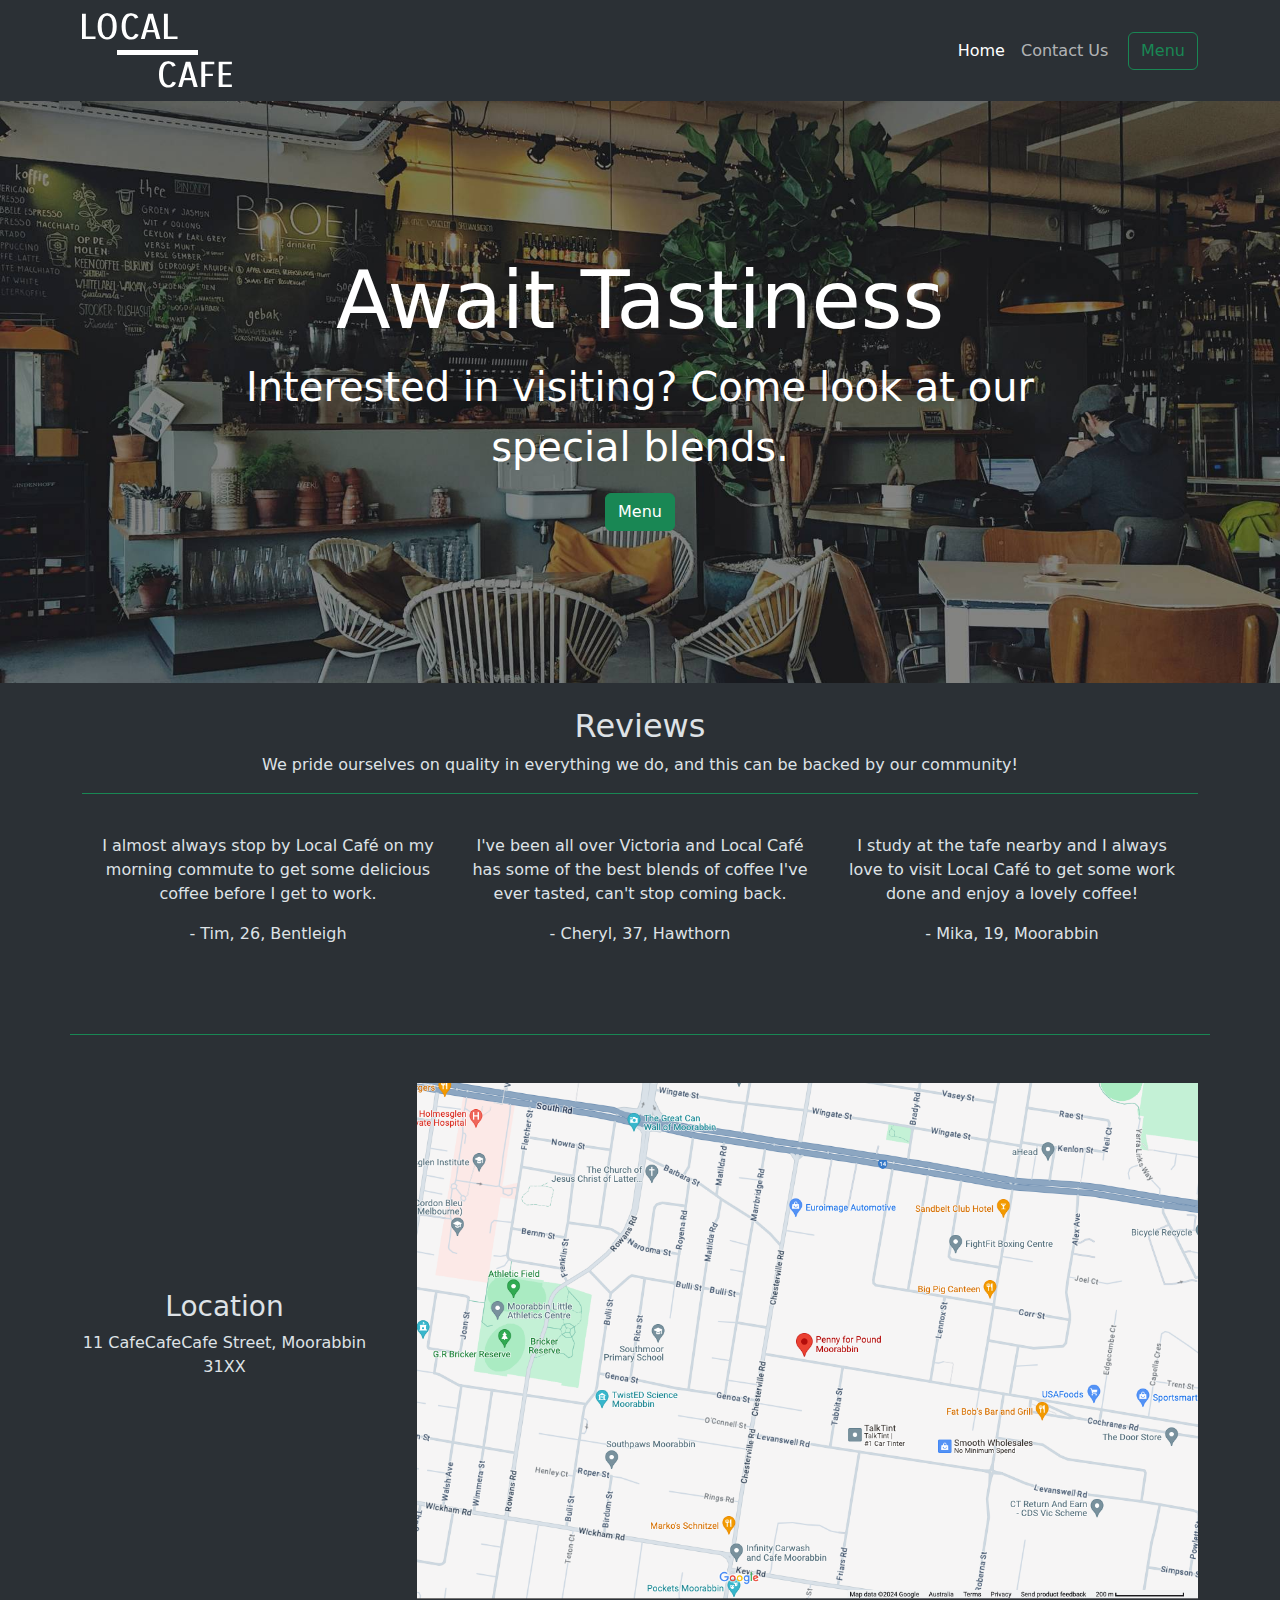
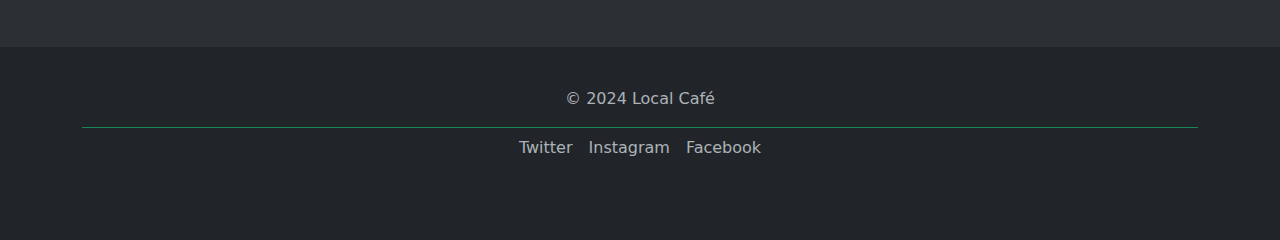
==== index.html @ 9d33f46b "first commit" ====
<!doctype html>
<html lang="en" data-bs-theme="dark">
  <head>
    <meta charset="utf-8">
    <meta name="viewport" content="width=device-width, initial-scale=1">
    <title>Local Café</title>
    <link rel="stylesheet" href="style.css">
    <link href="https://cdn.jsdelivr.net/npm/bootstrap@5.3.3/dist/css/bootstrap.min.css" rel="stylesheet" integrity="sha384-QWTKZyjpPEjISv5WaRU9OFeRpok6YctnYmDr5pNlyT2bRjXh0JMhjY6hW+ALEwIH" crossorigin="anonymous">
  </head>
  <body class="">
    <nav class="navbar navbar-expand-lg bg-body-tertiary">
        <div class="container">
            <a class="navbar-brand" href="index.html">
                <img src="img/LCLogo.png" alt="" class="img-fluid">
            </a>
            <form class="d-flex" role="search">
                <ul class="navbar-nav me-auto mb-2 mb-lg-0">
                    <li class="nav-item">
                        <a class="nav-link active" aria-current="page" href="index.html">Home</a>
                    </li>
                    <li class="nav-item">
                        <a class="nav-link" href="contact.html">Contact Us</a>
                    </li>
                </ul>
                &#10240;
                <div class="center">
                    <a class="btn btn-outline-success" href="menu.html">Menu</a>
                </div>
            </form>
        </div>
    </nav>

    
    <main id="hero" class="">
        <br>
        <div class="container text-center">
            <h1>Await Tastiness</h1>
            <p class="fs-1">Interested in visiting? Come look at our special blends.</p>
            <a class="btn btn-success" href="menu.html">Menu</a>
        </div> 
        <br>
    </main>
    
    <div class="background">
        <section class="container border-bottom border-success">
            <br>
            <h2 class="text-center">Reviews</h2>
            <p class="text-center pb-3 border-bottom border-success">We pride ourselves on quality in everything we do, and this can be backed by our community!</p>
            <br>
            <div class="container text-center">
                <div class="row align-items-start">
                    <div class="desktop col">
                        <p>I almost always stop by Local Café on my morning commute to get some delicious coffee before I get to work.</p>
                        <p>- Tim, 26, Bentleigh</p>
                    </div>
                    <br>
                    <div class="desktop col">
                        <p>I've been all over Victoria and Local Café has some of the best blends of coffee I've ever tasted, can't stop coming back.</p>
                        <p>- Cheryl, 37, Hawthorn</p>
                    </div>
                    <br>
                    <div class="desktop col">
                        <p>I study at the tafe nearby and I always love to visit Local Café to get some work done and enjoy a lovely coffee!</p>
                        <p>- Mika, 19, Moorabbin</p>
                    </div>
                </div>
                <div class="row align-items-start">
                    <div class="mobile">
                        <p>I almost always stop by Local Café on my morning commute to get some delicious coffee before I get to work.</p>
                        <p>- Tim, 26, Bentleigh</p>
                    </div>
                    <br>
                    <div class="mobile">
                        <p>I've been all over Victoria and Local Café has some of the best blends of coffee I've ever tasted, can't stop coming back.</p>
                        <p>- Cheryl, 37, Hawthorn</p>
                    </div>
                    <br>
                    <div class="mobile">
                        <p>I study at the tafe nearby and I always love to visit Local Café to get some work done and enjoy a lovely coffee!</p>
                        <p>- Mika, 19, Moorabbin</p>
                    </div>
                </div>
                <br>
            </div>
        </section>
    </div>

    

    <div class="background">
        <br>
        <div class="container">
            <br>
            <div class="row align-items-start text-center">
                <section class="location">
                    <div class="map">
                        <img src="./img/map.png" alt="A map showing the stores location">
                    </div>
                    <br>
                    <div class="address">
                        <h3>Location</h3>
                        <p>11 CafeCafeCafe Street, Moorabbin 31XX</p>
                    </div>
                </section>
            </div>
        </div>
        <br>
        <br>
    </div>

    <footer class="container py-3 my-4">
        <p class="text-center text-muted">© 2024 Local Café</p>
        <ul class="nav justify-content-center pb-3 mb-3 border-top border-success">
            <li class="nav-item"><a href="#" class="nav-link px-2 text-muted">Twitter</a></li>
            <li class="nav-item"><a href="#" class="nav-link px-2 text-muted">Instagram</a></li>
            <li class="nav-item"><a href="#" class="nav-link px-2 text-muted">Facebook</a></li>
        </ul>
    </footer>

    

    <script src="https://cdn.jsdelivr.net/npm/bootstrap@5.3.3/dist/js/bootstrap.bundle.min.js" integrity="sha384-YvpcrYf0tY3lHB60NNkmXc5s9fDVZLESaAA55NDzOxhy9GkcIdslK1eN7N6jIeHz" crossorigin="anonymous">    
    </script>
  </body>
</html>
---- style.css ----
/* TOOLS */
/* widths */

.desktop {
    display: block;
}

@media (max-width: 767px) {
    .desktop {
      display: none;
    }
}

.earlyDesktop {
    display: block;
}

@media (max-width: 991px) {
    .earlyDesktop {
        display: none;
    }
}

.tablet {
    display: block;
}

@media (min-width: 992px) {
    .tablet {
        display: none;
    }
}

.mobile {
    display: block;
    padding: 0;
}

@media (min-width: 768px) {
    .mobile {
        display: none;
    }
}


/* general */
.container .nav-link:hover {
    color: #198754;
}

.right a {
    float: right;
}

.center {
    margin: auto;
}

.background {
    background-color: #2b3035;
}

/* home-specific */

#hero {
    background: #161616 url('./img/hero.jpg') no-repeat right/cover;
}

@media screen and (min-width: 901px) {
    #hero .container {
        padding: 10%;
    }
}

#hero h1 {
    color: white;
    font-size: 80px;
}
#hero p {
    color: white;
}

.location {
    position: relative;
} 

.location .map img {
    width: 100%;
}

@media (min-width: 768px) {
    .location .map img {
        width: 70%;
        float: right;
    }
}

@media (min-width: 768px) {
    .location .address {
        width: 25%;
        height: 100%;
        float: left;
        position: absolute;
        top: 40%;
        bottom: 50%;
        
    }
}


/* menu-specific */
#special p {
    font-size: 150%;
}

@media (max-width: 991px) {
    #special {
        padding: 0;
    }

    #special img {
        width: 100%;
    }

    #special p {
        font-size: 100%;
    }
    
}

#standard img {
    width: 80%;
}


/* contact-specific */
#contact-form .input-group {
    margin-bottom: 20px;
    width: 100%;
}

#contact-form label {
    display: block;
    margin-bottom: 5px;
}

#contact-form input, 
#contact-form textarea {
    width: 100%;
    padding: 10px;
    border: 2px solid #bbbbbb;
}

#contact-form textarea {
    height: 200px;
}

#contact-form input:focus, 
#contact-form textarea:focus {
    outline: none;
    border-color: #198754;
}
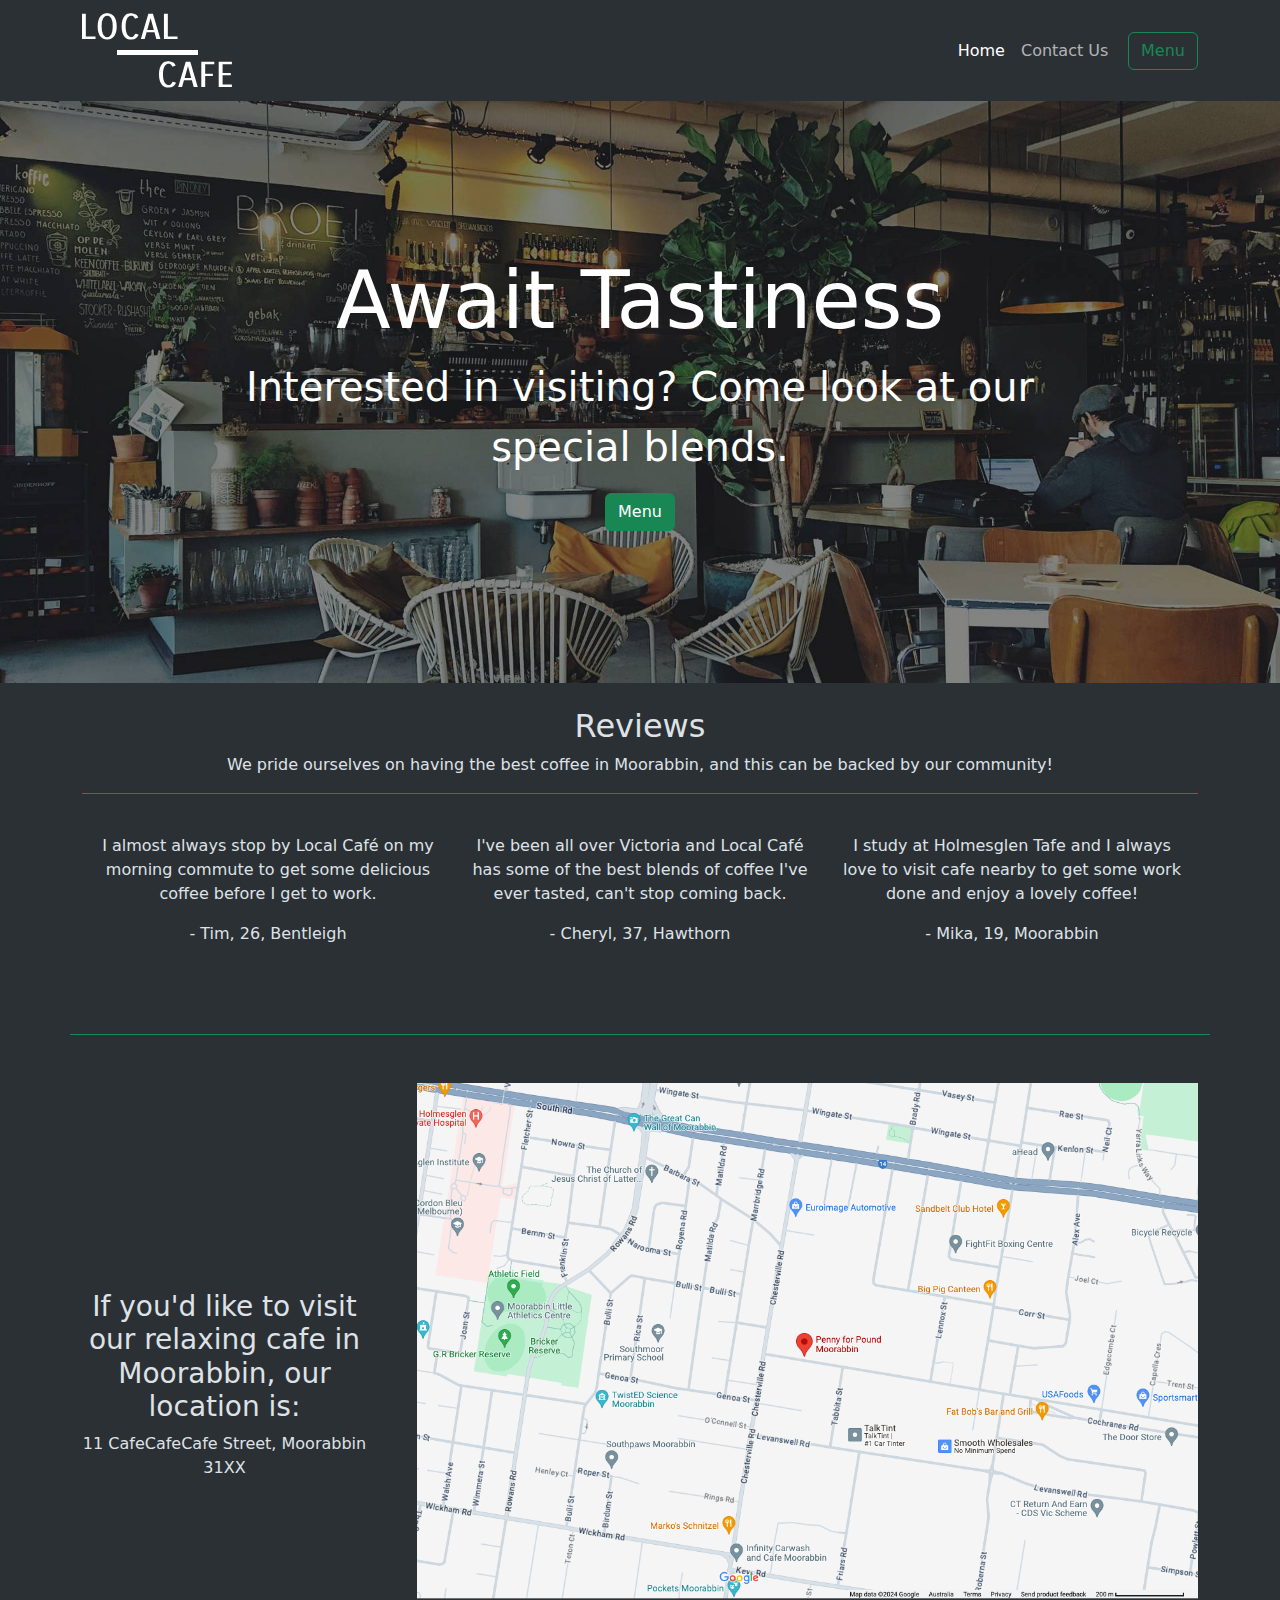
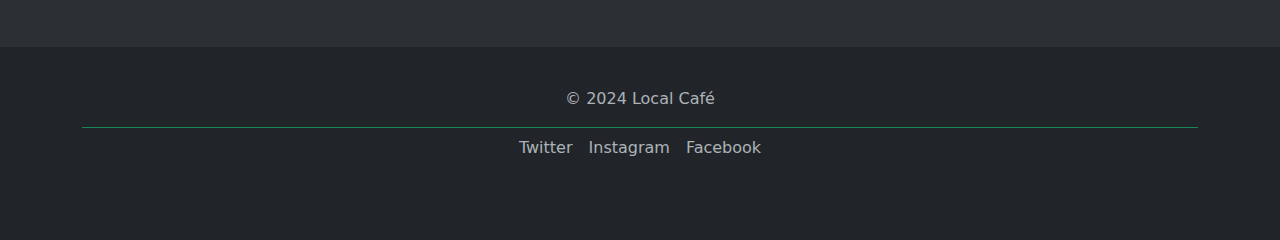
==== commit 922c36e1: "first wave of SEO improvements" ====
--- a/index.html
+++ b/index.html
@@ -1,6 +1,16 @@
 <!doctype html>
 <html lang="en" data-bs-theme="dark">
   <head>
+    <!-- Google tag (gtag.js) -->
+    <script async src="https://www.googletagmanager.com/gtag/js?id=G-6NNLGNZG26"></script>
+    <script>
+    window.dataLayer = window.dataLayer || [];
+    function gtag(){dataLayer.push(arguments);}
+    gtag('js', new Date());
+
+    gtag('config', 'G-6NNLGNZG26');
+    </script>
+    <meta name="google-site-verification" content="9us8rxQafeJYwwWdaWDVJit1cr559miocFZMU7fGNVg" />
     <meta charset="utf-8">
     <meta name="viewport" content="width=device-width, initial-scale=1">
     <title>Local Café</title>
@@ -45,7 +55,7 @@
         <section class="container border-bottom border-success">
             <br>
             <h2 class="text-center">Reviews</h2>
-            <p class="text-center pb-3 border-bottom border-success">We pride ourselves on quality in everything we do, and this can be backed by our community!</p>
+            <p class="text-center pb-3 border-bottom border-success">We pride ourselves on having the best coffee in Moorabbin, and this can be backed by our community!</p>
             <br>
             <div class="container text-center">
                 <div class="row align-items-start">
@@ -60,7 +70,7 @@
                     </div>
                     <br>
                     <div class="desktop col">
-                        <p>I study at the tafe nearby and I always love to visit Local Café to get some work done and enjoy a lovely coffee!</p>
+                        <p>I study at Holmesglen Tafe and I always love to visit cafe nearby to get some work done and enjoy a lovely coffee!</p>
                         <p>- Mika, 19, Moorabbin</p>
                     </div>
                 </div>
@@ -76,7 +86,7 @@
                     </div>
                     <br>
                     <div class="mobile">
-                        <p>I study at the tafe nearby and I always love to visit Local Café to get some work done and enjoy a lovely coffee!</p>
+                        <p>I study at Holmesglen Tafe and I always love to visit cafe nearby to get some work done and enjoy a lovely coffee!</p>
                         <p>- Mika, 19, Moorabbin</p>
                     </div>
                 </div>
@@ -94,11 +104,11 @@
             <div class="row align-items-start text-center">
                 <section class="location">
                     <div class="map">
-                        <img src="./img/map.png" alt="A map showing the stores location">
+                        <img src="./img/map.png" alt="A map showing where to find coffee near me">
                     </div>
                     <br>
                     <div class="address">
-                        <h3>Location</h3>
+                        <h3>If you'd like to visit our relaxing cafe in Moorabbin, our location is:</h3>
                         <p>11 CafeCafeCafe Street, Moorabbin 31XX</p>
                     </div>
                 </section>
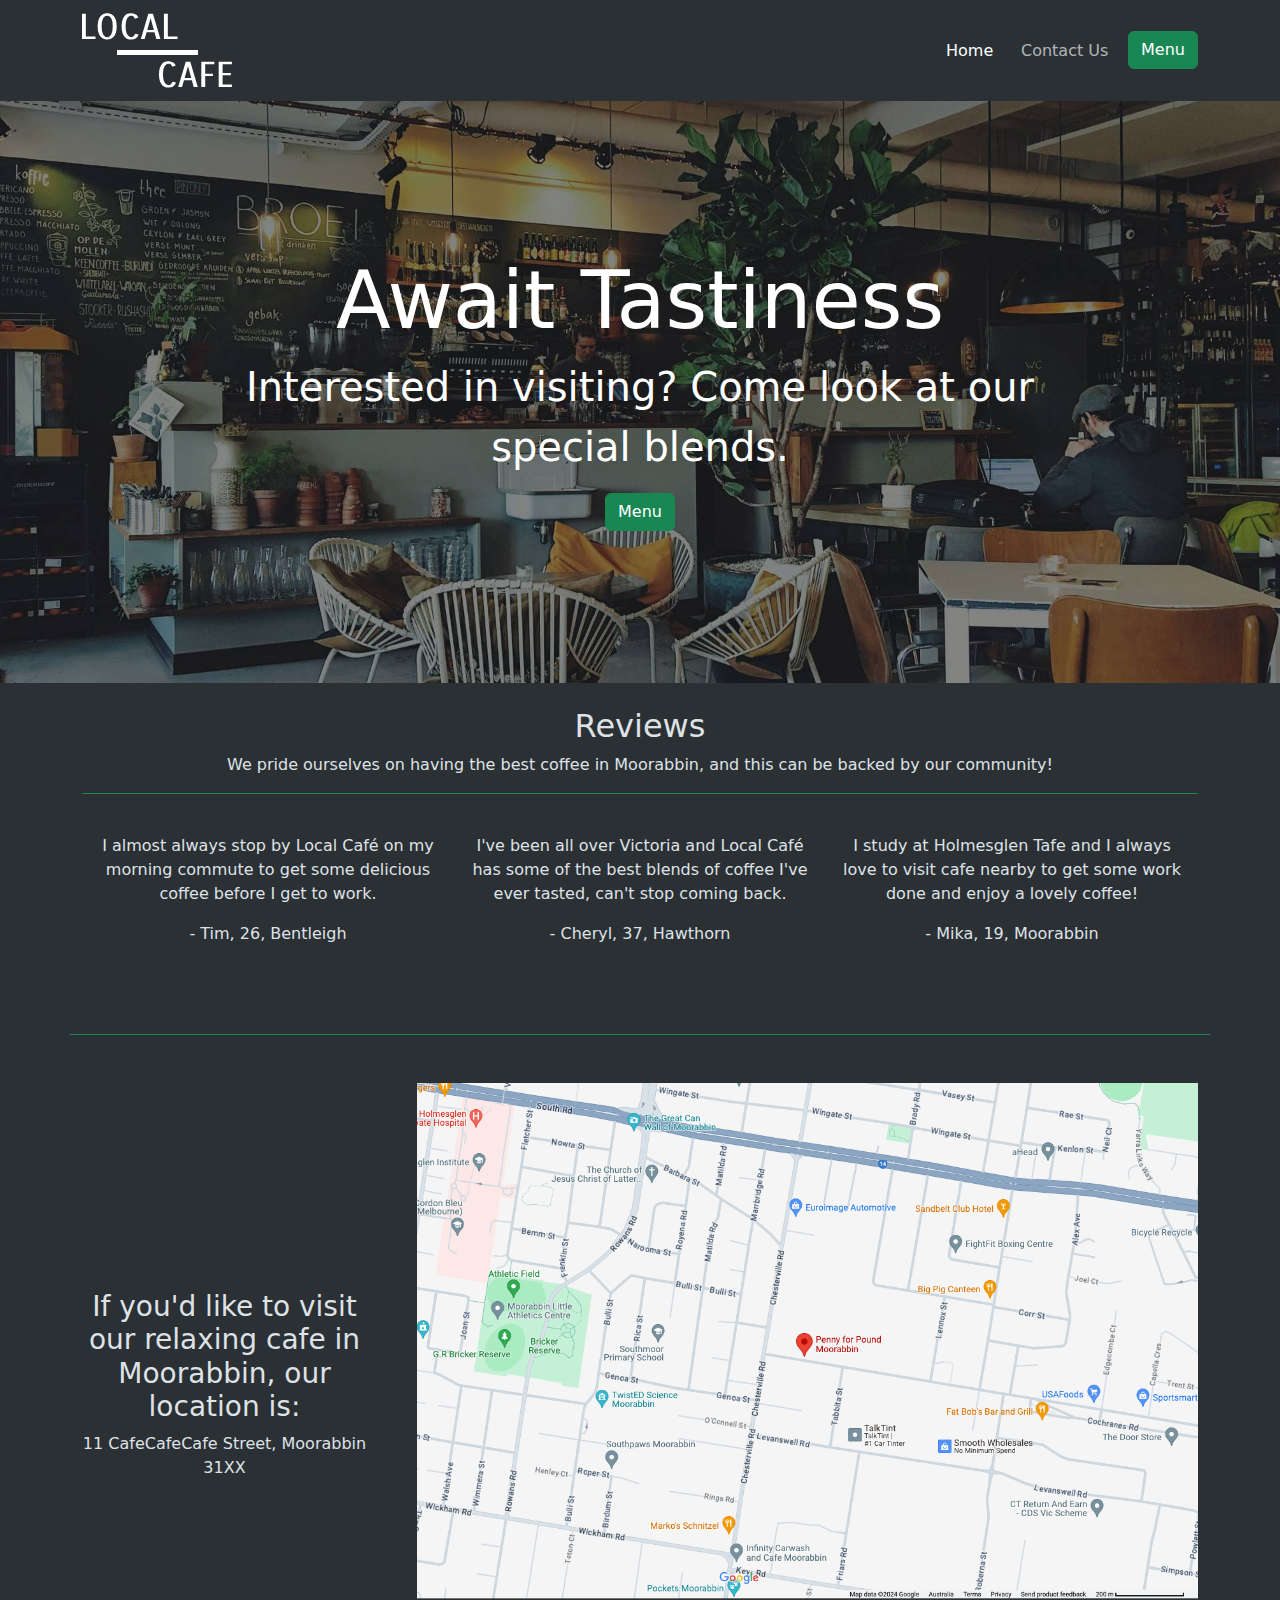
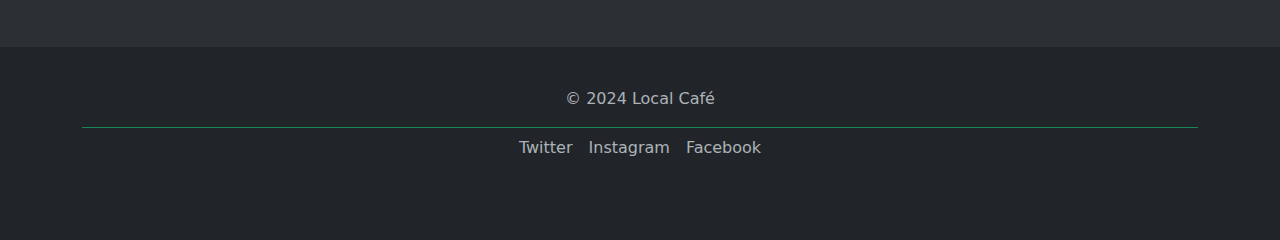
==== commit 39874594: "burger update" ====
--- a/index.html
+++ b/index.html
@@ -14,6 +14,7 @@
     <meta charset="utf-8">
     <meta name="viewport" content="width=device-width, initial-scale=1">
     <title>Local Café</title>
+    <meta name="description" content="Visit the Local Cafe for the best coffee in Moorabbin, with innovative classic and new drinks in a relaxing atmosphere.">
     <link rel="stylesheet" href="style.css">
     <link href="https://cdn.jsdelivr.net/npm/bootstrap@5.3.3/dist/css/bootstrap.min.css" rel="stylesheet" integrity="sha384-QWTKZyjpPEjISv5WaRU9OFeRpok6YctnYmDr5pNlyT2bRjXh0JMhjY6hW+ALEwIH" crossorigin="anonymous">
   </head>
@@ -23,20 +24,28 @@
             <a class="navbar-brand" href="index.html">
                 <img src="img/LCLogo.png" alt="" class="img-fluid">
             </a>
+            <button class="navbar-toggler" type="button" data-bs-toggle="collapse" data-bs-target="#navbarSupportedContent" aria-controls="navbarSupportedContent" aria-expanded="false" aria-label="Toggle navigation">
+                <span class="navbar-toggler-icon"></span>
+            </button>
+            <div class="collapse navbar-collapse" id="navbarSupportedContent">
+                <ul class="navbar-nav me-auto mb-2 mb-lg-0">
+                </ul>
             <form class="d-flex" role="search">
                 <ul class="navbar-nav me-auto mb-2 mb-lg-0">
                     <li class="nav-item">
                         <a class="nav-link active" aria-current="page" href="index.html">Home</a>
                     </li>
+                    &#10240;
                     <li class="nav-item">
                         <a class="nav-link" href="contact.html">Contact Us</a>
                     </li>
+                    &#10240;
+                    <li class="nav-item">
+                        <a class="btn btn-success" href="menu.html">Menu</a>
+                    </li>
                 </ul>
-                &#10240;
-                <div class="center">
-                    <a class="btn btn-outline-success" href="menu.html">Menu</a>
-                </div>
             </form>
+        </div>
         </div>
     </nav>
 
